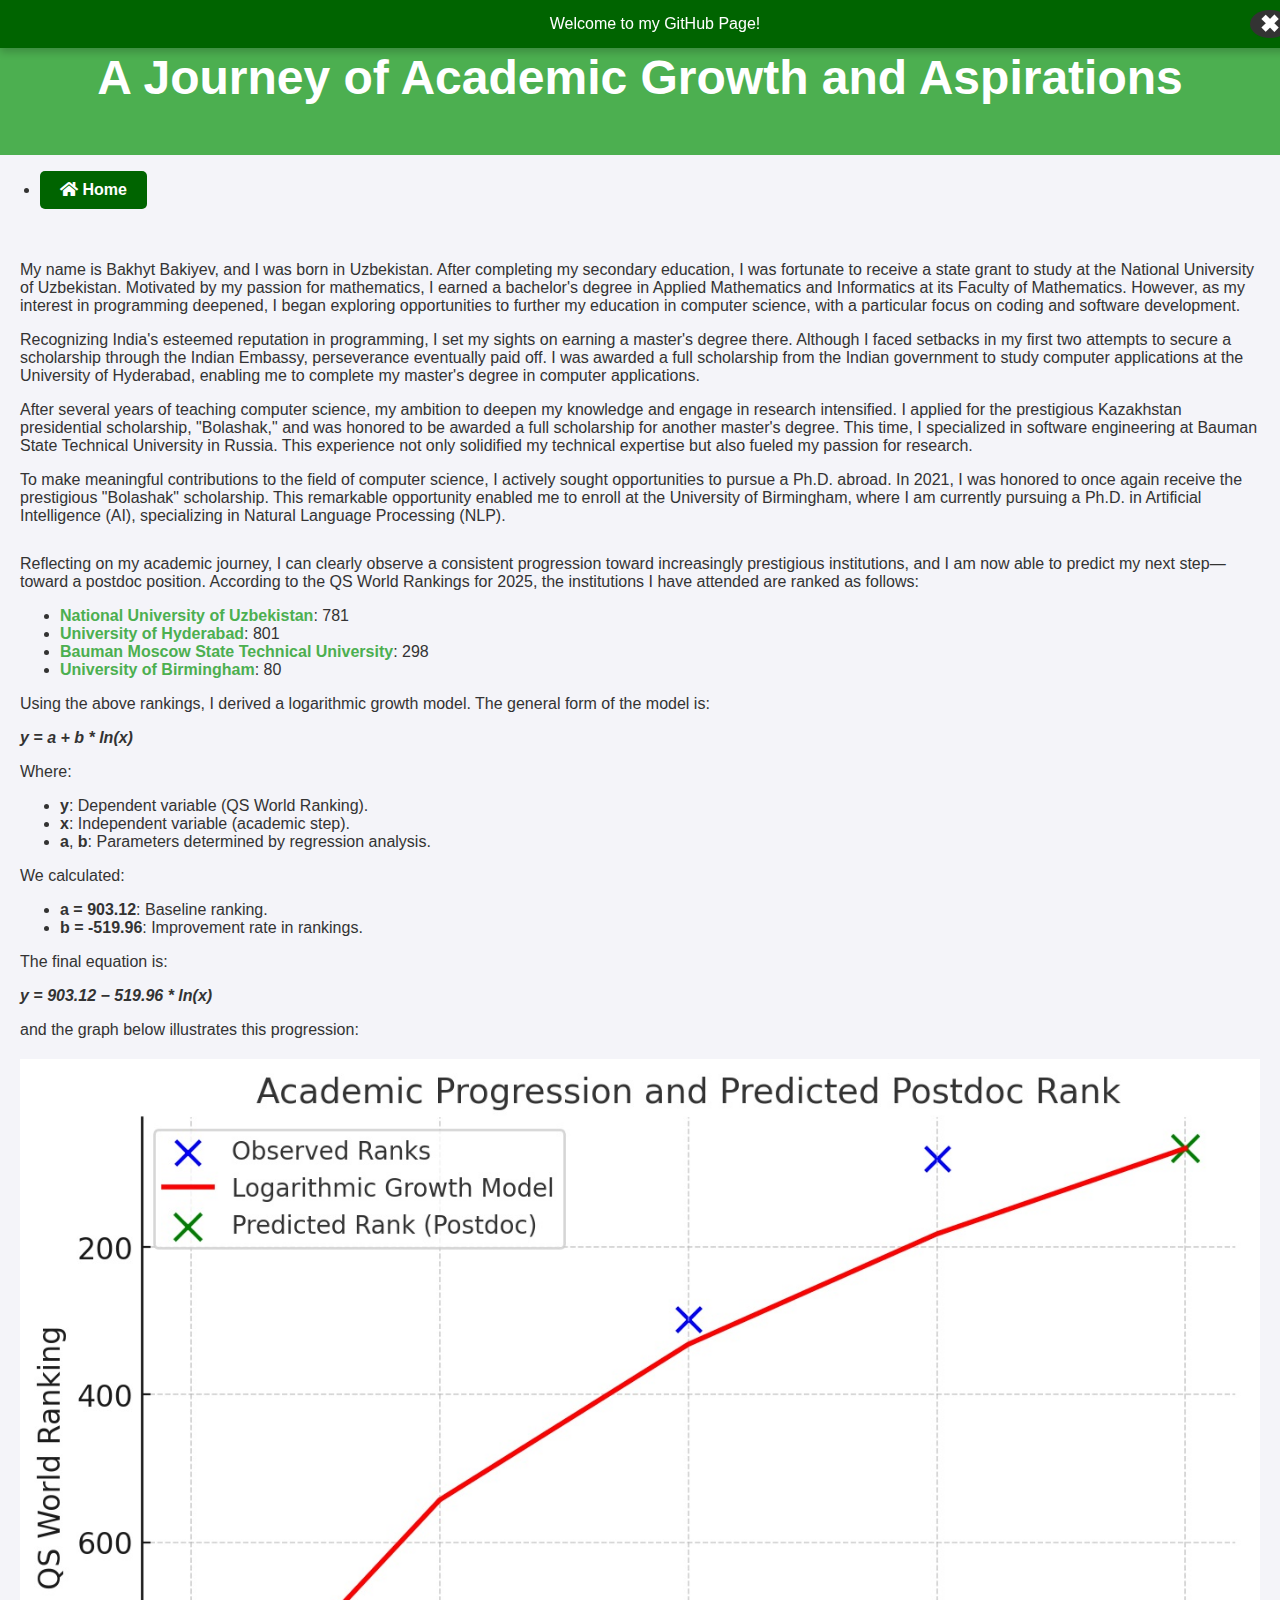
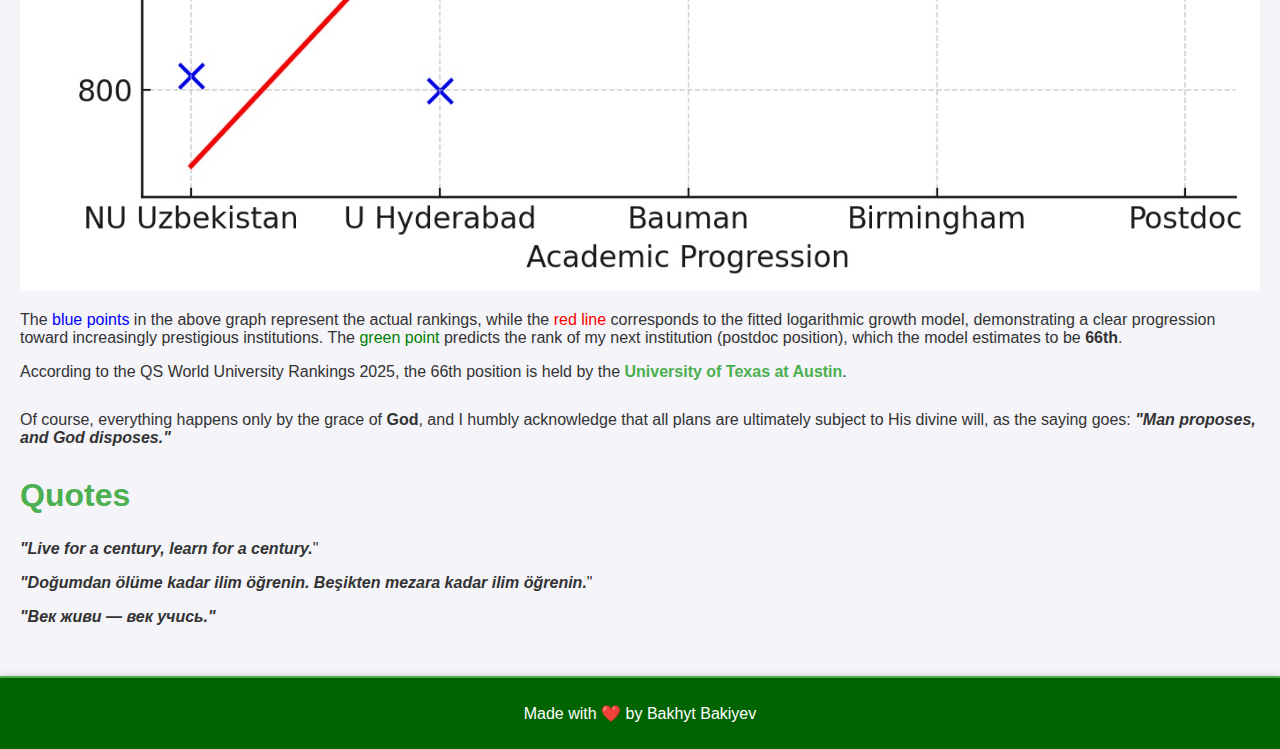
==== journey.html @ e6e51b98 "Update journey.html" ====
<!DOCTYPE html>
<html lang="en">
<head>
    <meta charset="UTF-8">
    <meta name="viewport" content="width=device-width, initial-scale=1.0">
    <title>Academic Journey</title>
    <link rel="stylesheet" href="style.css">
    <!-- Add Font Awesome CDN for icons -->
    <link rel="stylesheet" href="https://cdnjs.cloudflare.com/ajax/libs/font-awesome/5.15.4/css/all.min.css">
</head>
<body>
    <header>
        <h1>A Journey of Academic Growth and Aspirations</h1>
    </header>

    <nav class="spaced-nav">
        <ul>
            <li><a href="index.html" class="active"><i class="fas fa-home"></i> Home</a></li>
        </ul>
    </nav>
  
    <main>
        <section id="journey" class="journey">
            <p>My name is Bakhyt Bakiyev, and I was born in Uzbekistan. After completing my secondary education, I was fortunate to receive a state grant to study at the National University of Uzbekistan. Motivated by my passion for mathematics, I earned a bachelor's degree in Applied Mathematics and Informatics at its Faculty of Mathematics. However, as my interest in programming deepened, I began exploring opportunities to further my education in computer science, with a particular focus on coding and software development.</p>
            <p>Recognizing India's esteemed reputation in programming, I set my sights on earning a master's degree there. Although I faced setbacks in my first two attempts to secure a scholarship through the Indian Embassy, perseverance eventually paid off. I was awarded a full scholarship from the Indian government to study computer applications at the University of Hyderabad, enabling me to complete my master's degree in computer applications.</p>
            <p>After several years of teaching computer science, my ambition to deepen my knowledge and engage in research intensified. I applied for the prestigious Kazakhstan presidential scholarship, "Bolashak," and was honored to be awarded a full scholarship for another master's degree. This time, I specialized in software engineering at Bauman State Technical University in Russia. This experience not only solidified my technical expertise but also fueled my passion for research.</p>
            <p>To make meaningful contributions to the field of computer science, I actively sought opportunities to pursue a Ph.D. abroad. In 2021, I was honored to once again receive the prestigious "Bolashak" scholarship. This remarkable opportunity enabled me to enroll at the University of Birmingham, where I am currently pursuing a Ph.D. in Artificial Intelligence (AI), specializing in Natural Language Processing (NLP).</p>
        </section>

        <section id="progression" class="progression">
            <p>Reflecting on my academic journey, I can clearly observe a consistent progression toward increasingly prestigious institutions, and I am now able to predict my next step—toward a postdoc position. According to the QS World Rankings for 2025, the institutions I have attended are ranked as follows:</p>
            <ul>
                <li><b><a href="https://www.topuniversities.com/universities/national-university-uzbekistan-named-after-mirzo-ulugbek">National University of Uzbekistan</a></b>: 781</li>
                <li><b><a href="https://www.topuniversities.com/universities/university-hyderabad">University of Hyderabad</a></b>: 801</li>
                <li><b><a href="https://www.topuniversities.com/universities/bauman-moscow-state-technical-university">Bauman Moscow State Technical University</a></b>: 298</li>
                <li><b><a href="https://www.topuniversities.com/universities/university-birmingham">University of Birmingham</a></b>: 80</li>
            </ul>
            <p>Using the above rankings, I derived a logarithmic growth model. The general form of the model is:</p>
            <p><b><i>y = a + b * ln(x)</i></b></p>
            <p>Where:</p>
            <ul>
                <li><b>y</b>: Dependent variable (QS World Ranking).</li>
                <li><b>x</b>: Independent variable (academic step).</li>
                <li><b>a</b>, <b>b</b>: Parameters determined by regression analysis.</li>
            </ul>
            <p>We calculated:</p>
            <ul>
                <li><b>a = 903.12</b>: Baseline ranking.</li>
                <li><b>b = -519.96</b>: Improvement rate in rankings.</li>
            </ul>
            <p>The final equation is:</p>
            <p><b><i>y = 903.12 − 519.96 * ln(x)</i></b></p>
            <p>and the graph below illustrates this progression:</p>
            <img src="academic-journey-graph.jpg" alt="Graph showing academic progression with rankings.">
            <p>The <span style="color: blue;">blue points</span> in the above graph represent the actual rankings, while the <span style="color: red;">red line</span> corresponds to the fitted logarithmic growth model, demonstrating a clear progression toward increasingly prestigious institutions. The <span style="color: green;">green point</span> predicts the rank of my next institution (postdoc position), which the model estimates to be <b>66th</b>.</p>
            <p>According to the QS World University Rankings 2025, the 66th position is held by the <b><a href="https://www.topuniversities.com/universities/university-texas-austin">University of Texas at Austin</a></b>.</p>
        </section>

        <section class="conclusion">
            <p>Of course, everything happens only by the grace of <b>God</b>, and I humbly acknowledge that all plans are ultimately subject to His divine will, as the saying goes: <b><i>"Man proposes, and God disposes."</i></b></p>
        </section>

        <section class="quotes">
            <h2>Quotes</h2>
            <p><b><i>"Live for a century, learn for a century.</i></b>"</p>
            <p><b><i>"Doğumdan ölüme kadar ilim öğrenin. Beşikten mezara kadar ilim öğrenin.</i></b>"</p>
            <p><b><i>"Век живи — век учись."</i></b></p>
        </section>
    </main>

    <footer>
        <p>Made with ❤️ by Bakhyt Bakiyev</p>
    </footer>

    <script src="script.js"></script>
</body>
</html>
---- style.css ----
/* General Body Styling */
body {
    font-family: Arial, sans-serif;
    margin: 0;
    padding: 0;
    background-color: #f4f4f9;
    color: #333;
}

/* Header Styling */
header {
    position: relative;
    display: flex;
    flex-direction: column;
    align-items: center;
    justify-content: center;
    background-color: #4CAF50;
    color: white;
    text-align: center;
    padding: 50px 20px;
}

/* Header Photo Styling */
header .header-photo {
    width: 200px;
    height: auto;
    border-radius: 50%;
    object-fit: cover;
    margin: 0 auto 15px;
    max-width: 100%;  /* Make the image responsive */
}

/* Media Query for Mobile */
@media (max-width: 600px) {
    header {
        padding: 20px;
    }

    header .header-photo {
        width: 80px;
        height: 80px;
        max-width: 80px; /* Ensure max-width on small screens */
    }

    h1 {
        font-size: 2em;
    }

    h2 {
        font-size: 1.5em;
    }

    p {
        margin: 5px 0;
    }

    nav ul {
        padding: 0;
        text-align: center;
    }

    nav ul li {
        display: block;
        margin-bottom: 10px;
    }
}

@media (min-width: 1200px) {
    header h1 {
        font-size: 4em;
    }

    header p {
        font-size: 1.5em;
    }
}

header h1 {
    font-size: 3em;
    margin: 0;
}

header p {
    font-size: 1.2em;
}

.nav-container {
    text-align: center;
    margin: 20px 0;
}

/* Navigation links background color */
nav.spaced-nav ul li a {
    display: inline-block;
    padding: 10px 20px;
    background-color: #006400;  /* Dark green background color */
    color: white;  /* White text */
    border: none;
    border-radius: 5px;
    font-size: 1em;
    text-align: center;
    text-decoration: none;
    cursor: pointer;
    transition: background-color 0.3s ease, box-shadow 0.3s ease;
}

/* Ensure the active link background color is applied */
nav.spaced-nav ul li a.active {
    background-color: #006400;  /* Dark green for active link */
    color: white;  /* White text */
    font-weight: bold;  /* Bold text for active link */
}

/* Hover effect */
nav.spaced-nav ul li a:hover {
    background-color: #004d00;  /* Darker green for hover */
    text-decoration: underline;
    box-shadow: 0px 4px 8px rgba(0, 0, 0, 0.2);
}

/* Focused state */
nav.spaced-nav ul li a:focus {
    outline: 2px solid #ffcc00;  /* Outline when focused */
}

/* Main content padding */
main {
    padding: 20px;
}

/* Section margin styling */
section {
    margin-bottom: 30px;
}

section h2 {
    font-size: 2em;
    color: #4CAF50;
}

/* Footer Styling */
footer {
    text-align: center;
    padding: 10px;
    background-color: #006400;  /* Dark green for footer */
    color: white;
    border-top: 2px solid #4CAF50;
    box-shadow: 0px -2px 5px rgba(0, 0, 0, 0.1);
}

footer a {
    color: #4CAF50;
    text-decoration: none;
}

footer a:hover {
    color: #fff;
    text-decoration: underline;
}

/* Links styling */
a {
    color: #4CAF50;
    text-decoration: none;
}

a:hover {
    text-decoration: underline;
    color: #333;
    transition: all 0.3s ease-in-out;
}

/* Image Styling */
img {
    display: block;
    margin: 20px auto;
    max-width: 100%;
    height: auto;
}
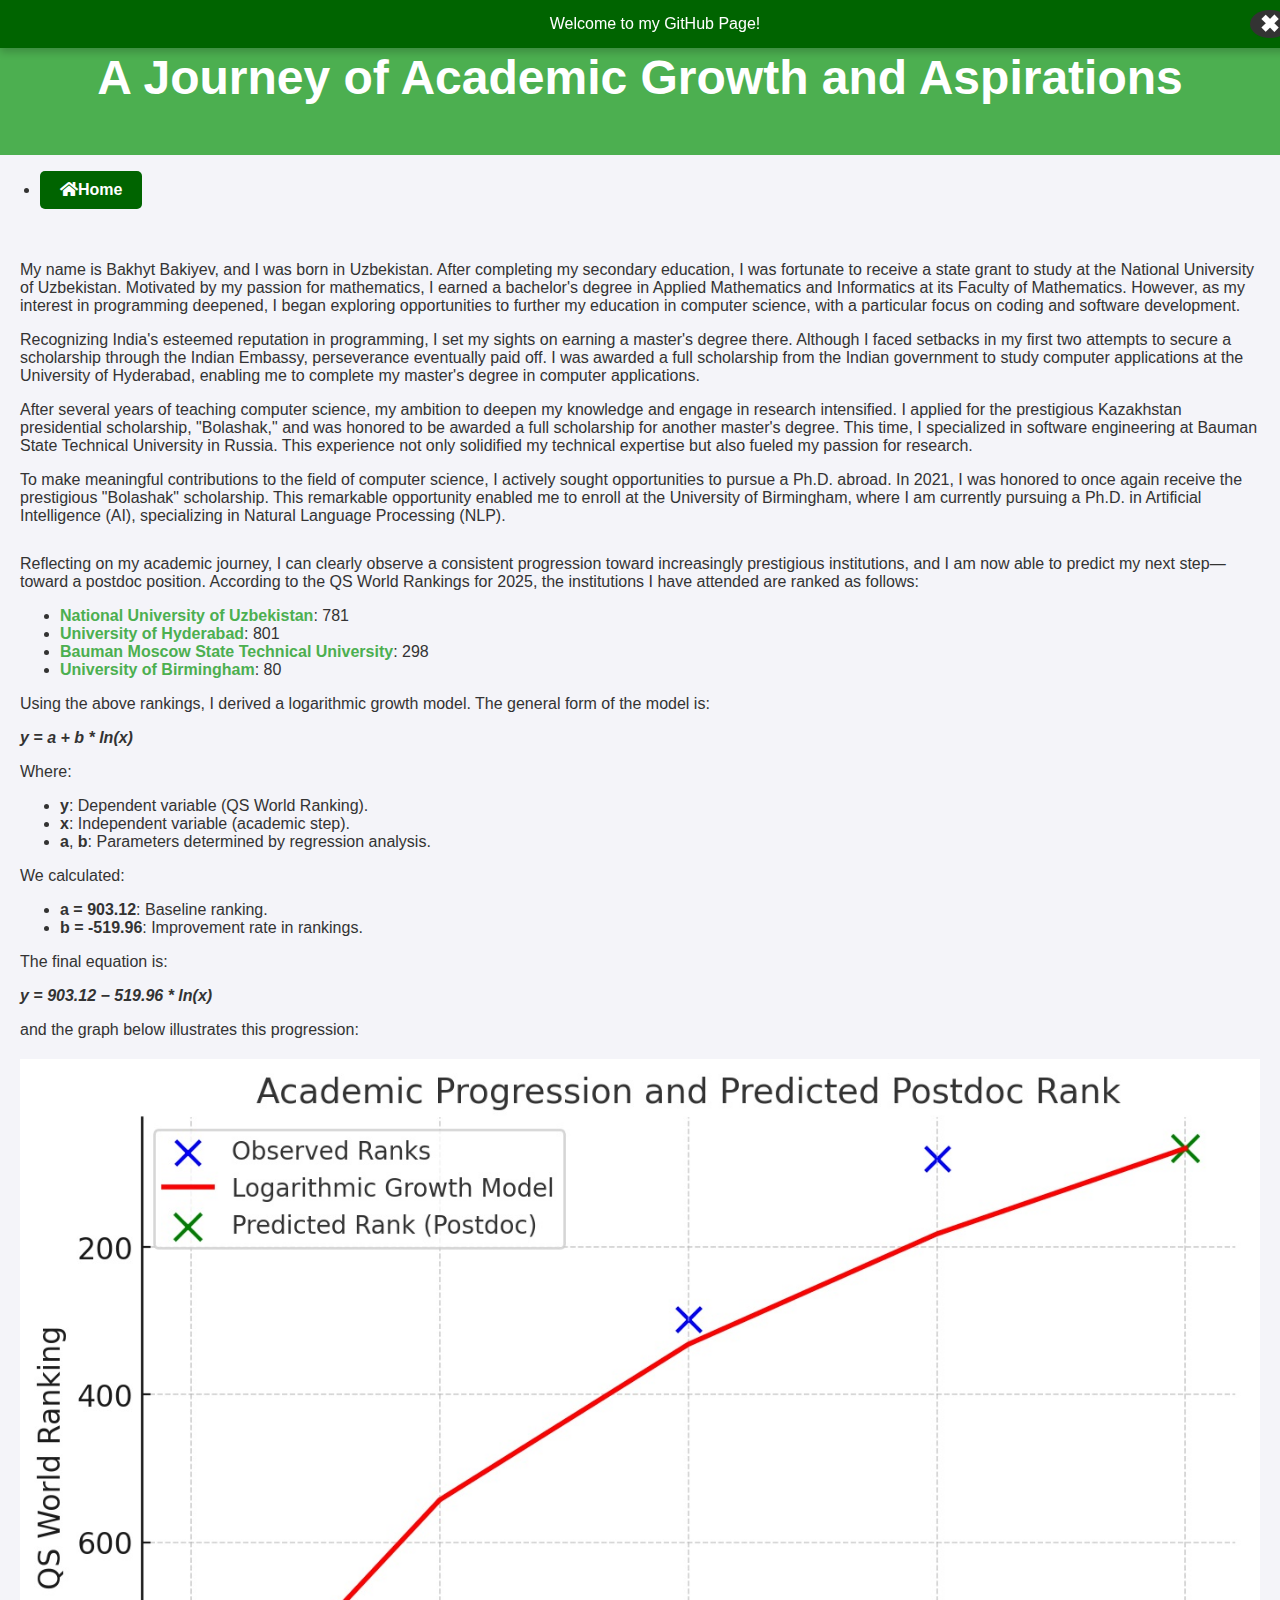
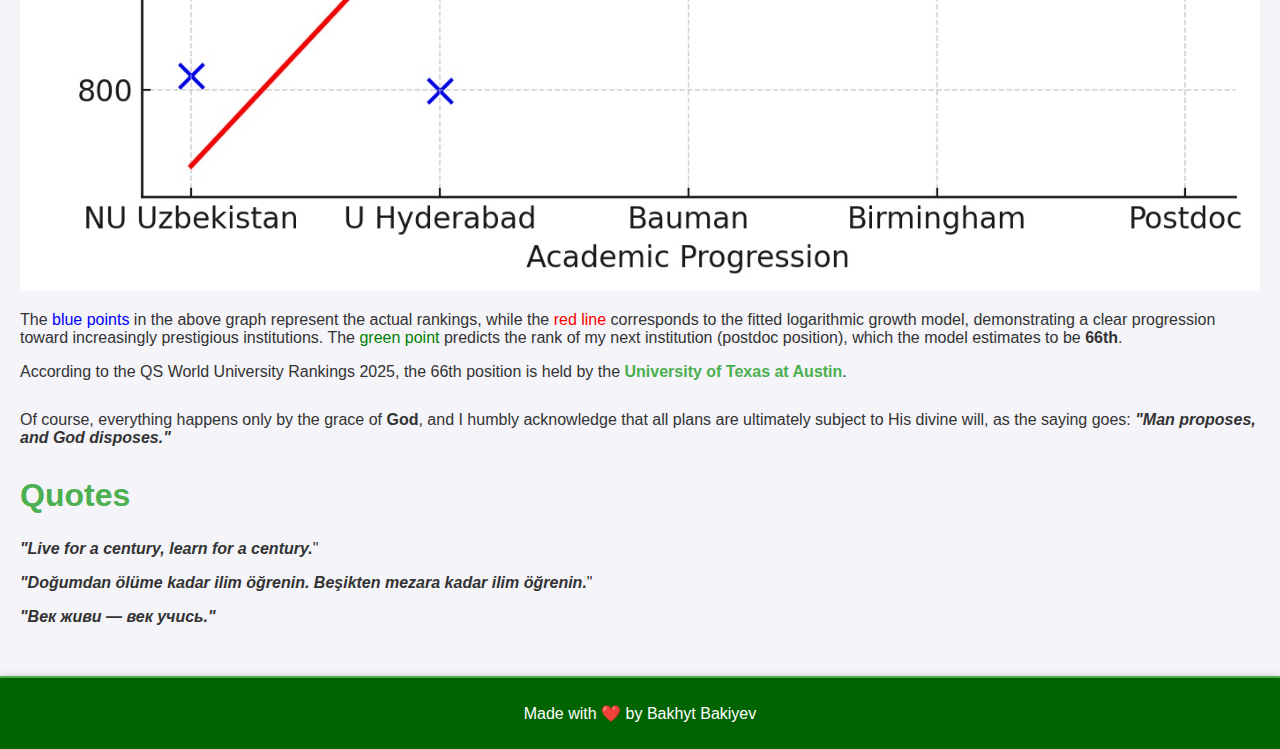
==== commit 028fe2b5: "Update journey.html" ====
--- a/journey.html
+++ b/journey.html
@@ -15,7 +15,7 @@
 
     <nav class="spaced-nav">
         <ul>
-            <li><a href="index.html" class="active"><i class="fas fa-home"></i> Home</a></li>
+            <li><a href="index.html" class="active"><i class="fas fa-home"></i>Home</a></li>
         </ul>
     </nav>
   
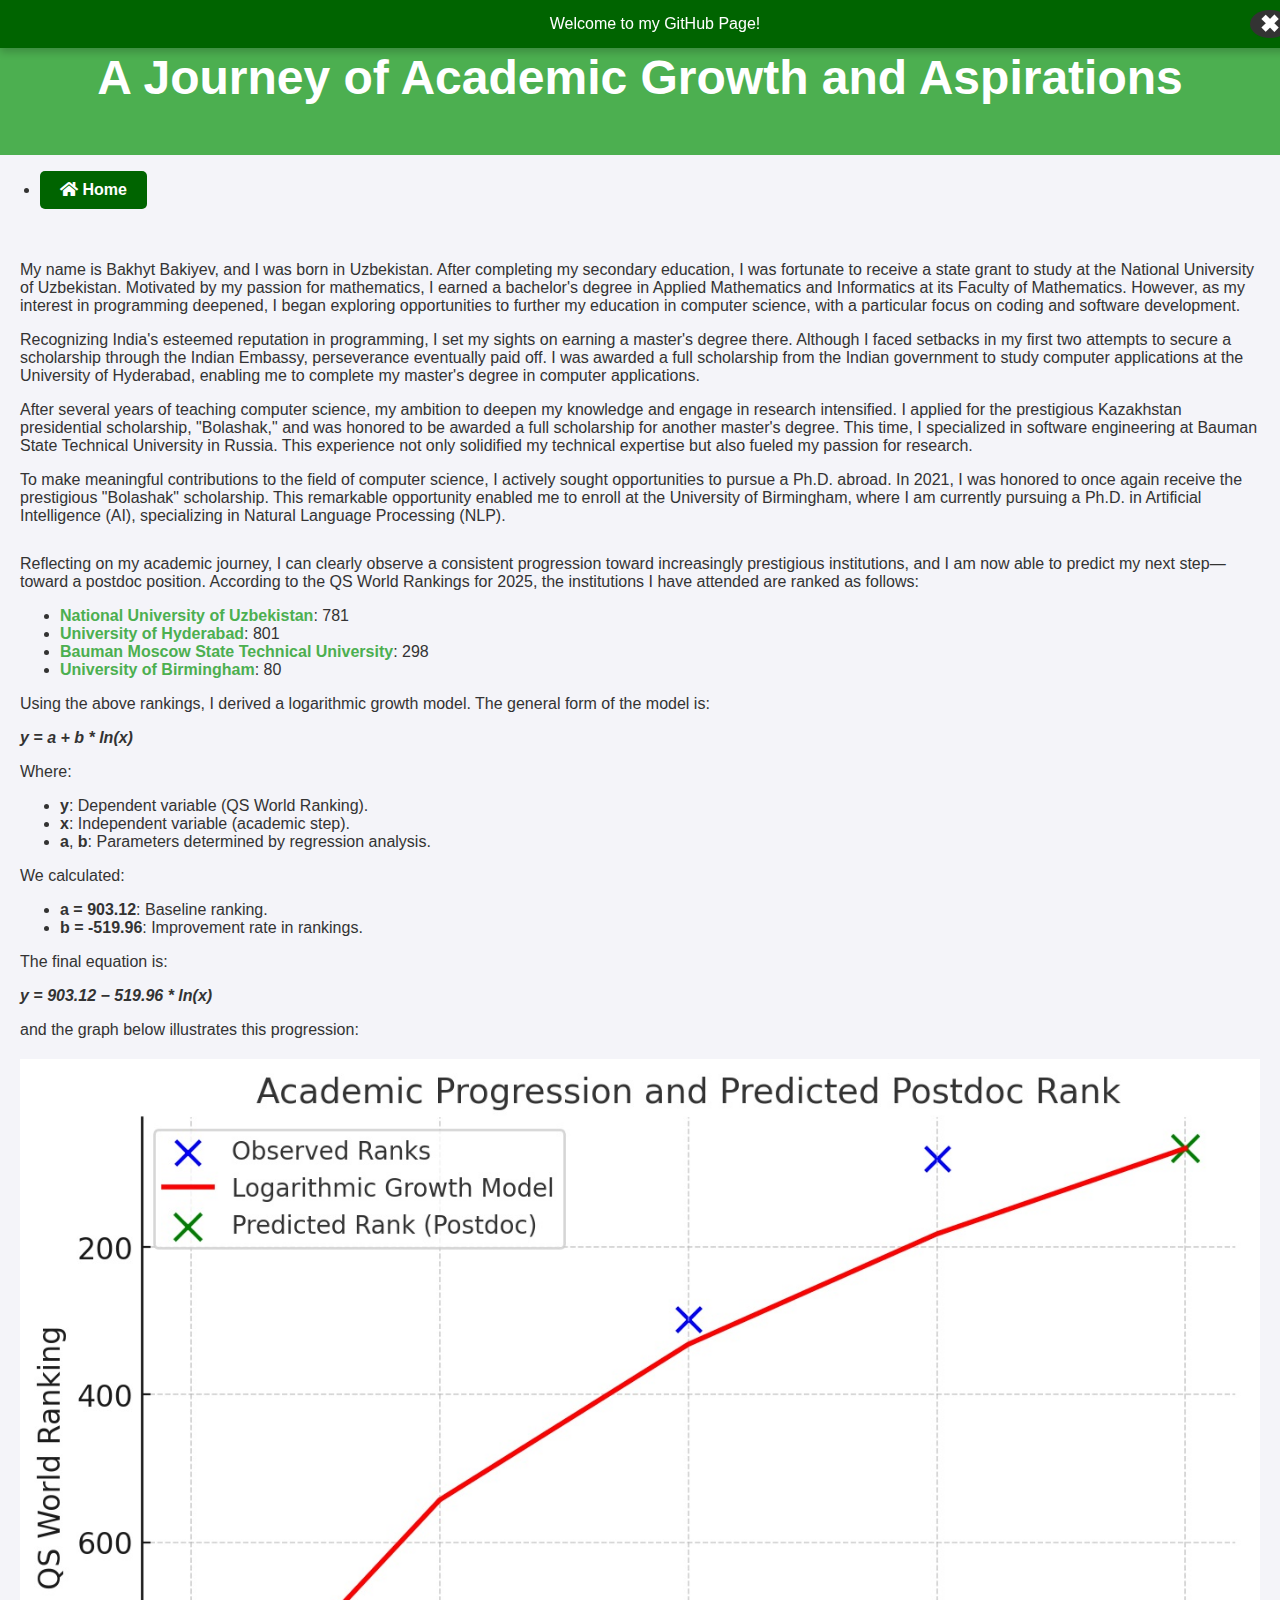
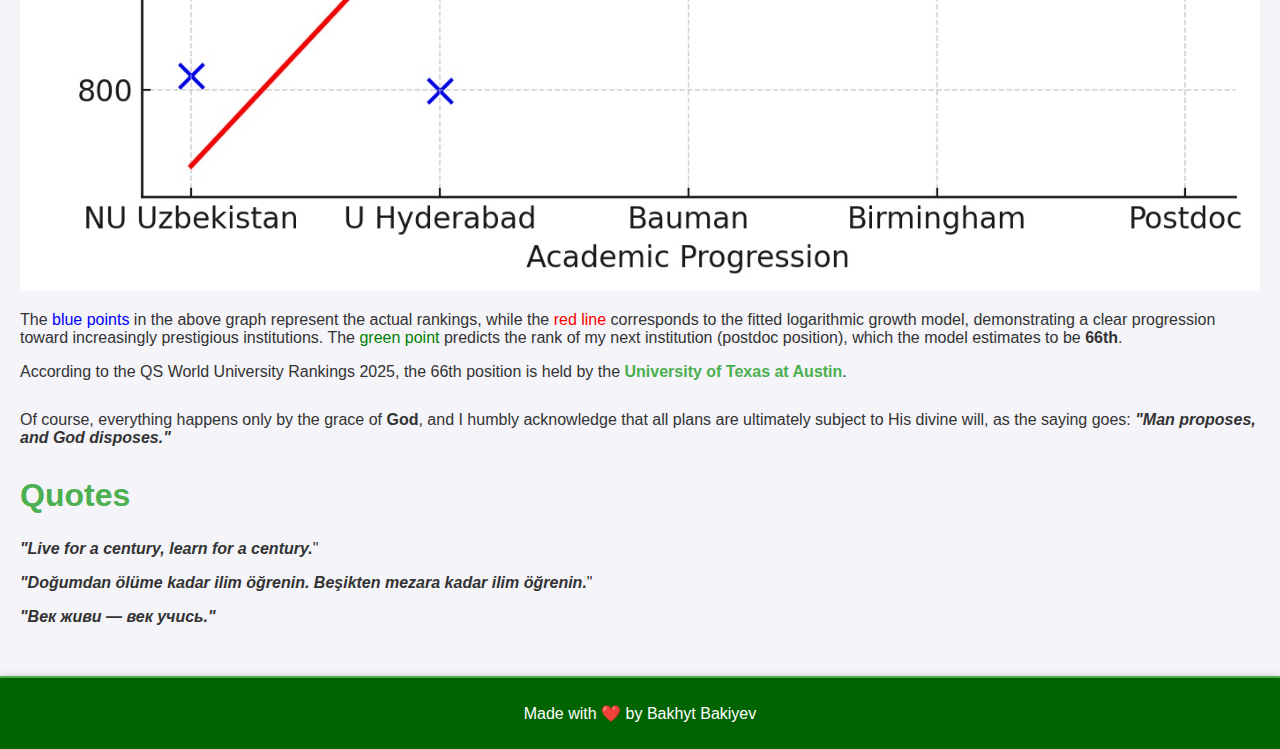
==== commit 20820e34: "Update journey.html" ====
--- a/journey.html
+++ b/journey.html
@@ -15,7 +15,7 @@
 
     <nav class="spaced-nav">
         <ul>
-            <li><a href="index.html" class="active"><i class="fas fa-home"></i>Home</a></li>
+            <li><a href="index.html" class="active"><i class="fas fa-home"></i> Home</a></li>
         </ul>
     </nav>
   
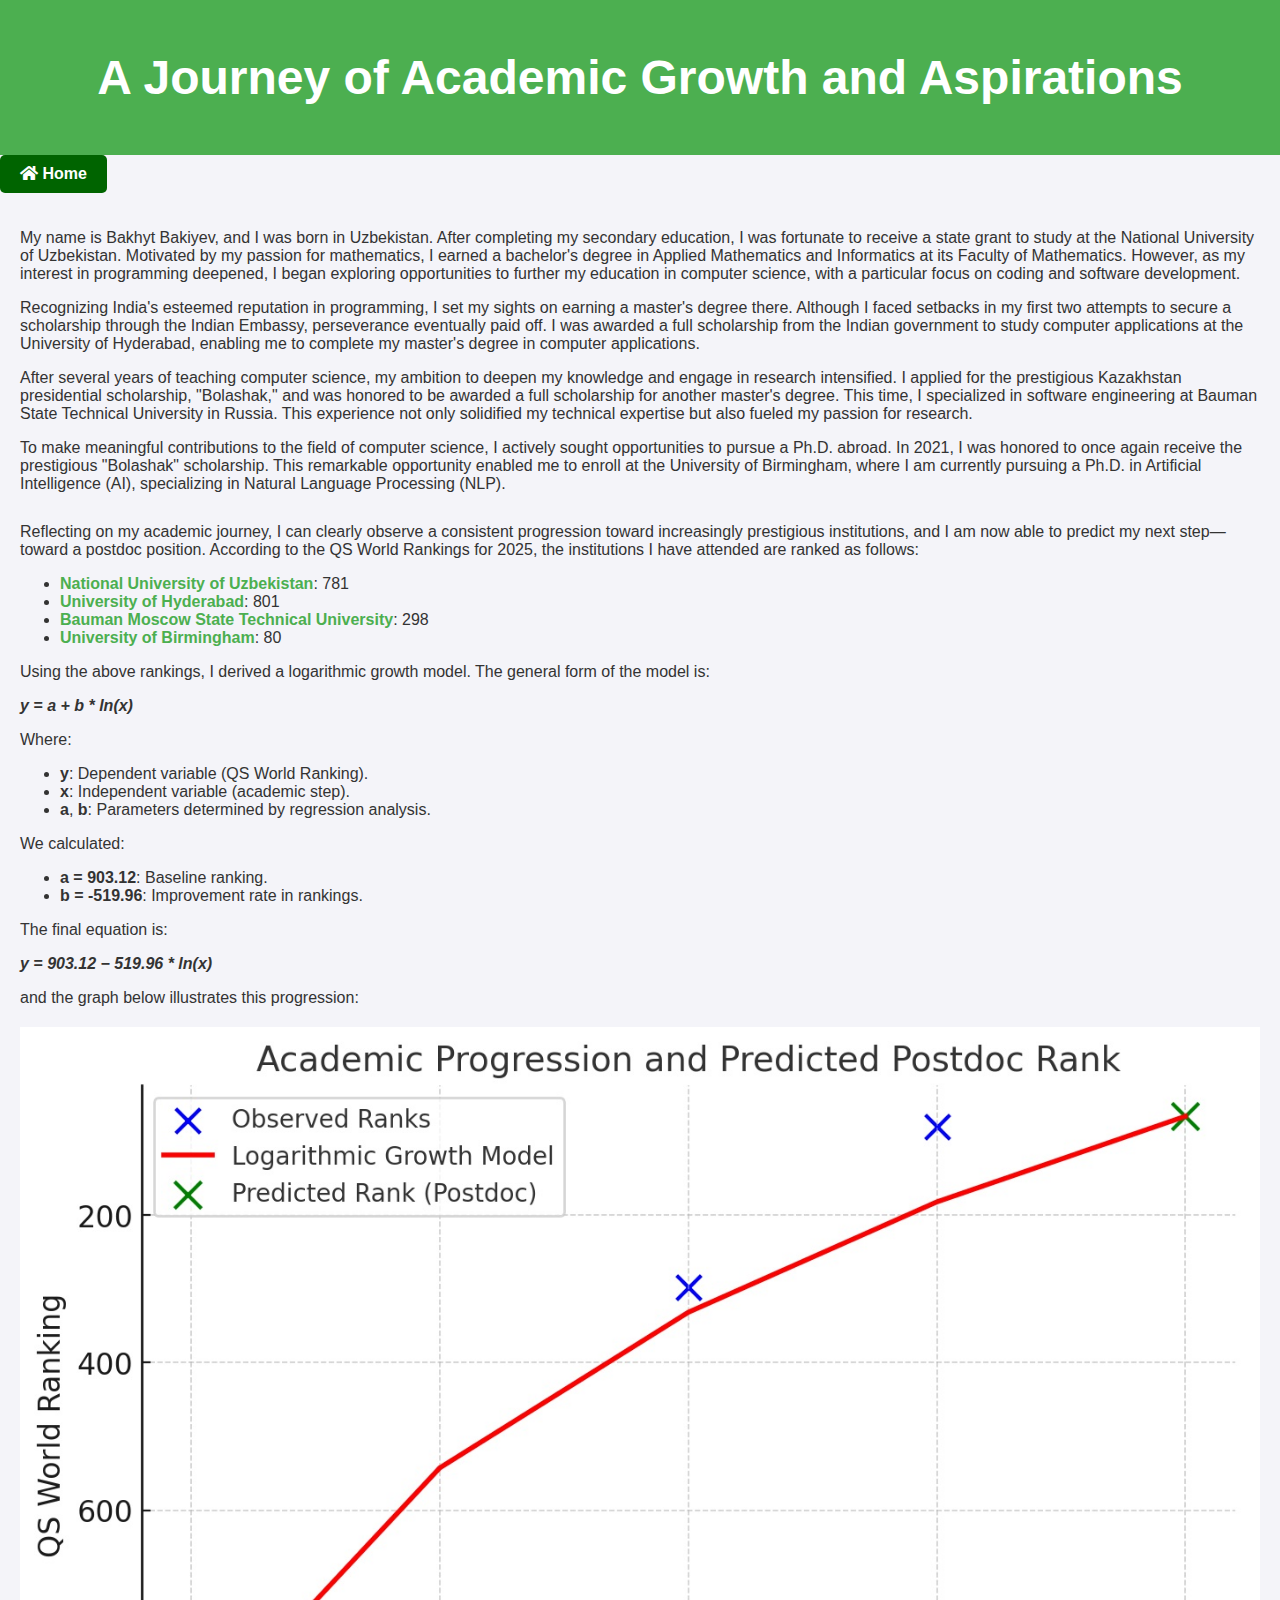
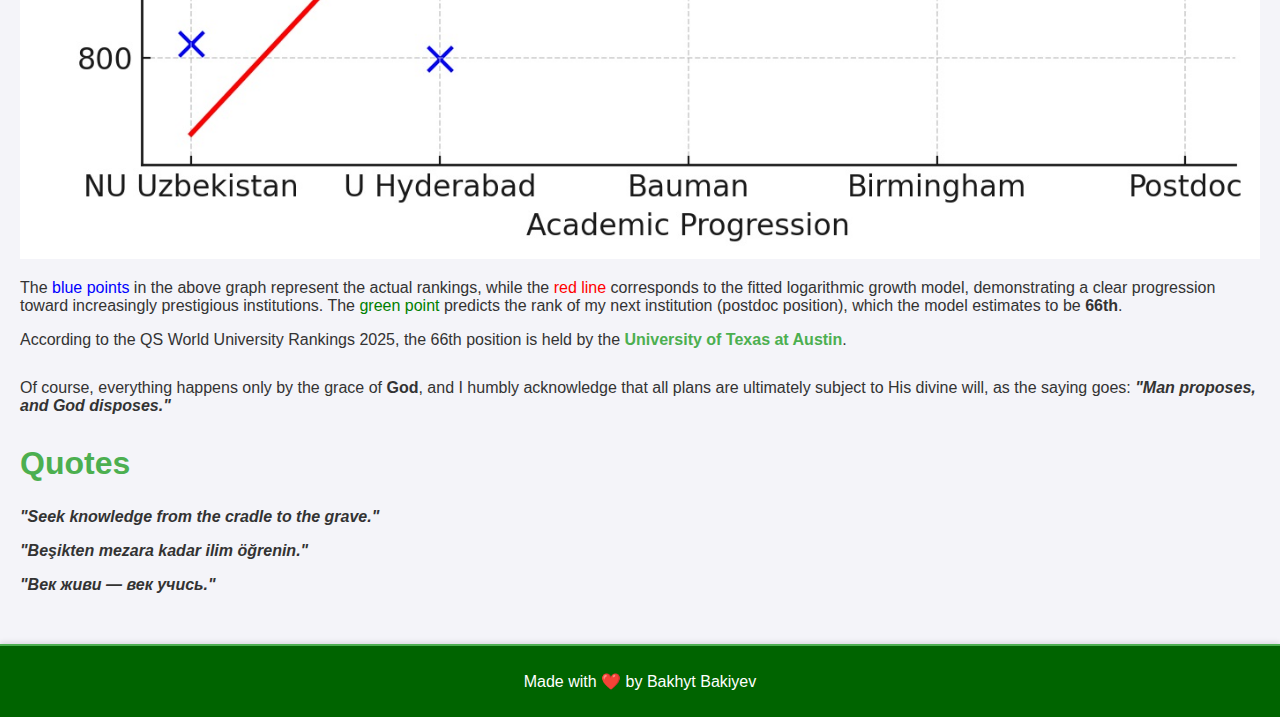
==== commit 561ec86b: "Update journey.html" ====
--- a/journey.html
+++ b/journey.html
@@ -62,8 +62,8 @@
 
         <section class="quotes">
             <h2>Quotes</h2>
-            <p><b><i>"Live for a century, learn for a century.</i></b>"</p>
-            <p><b><i>"Doğumdan ölüme kadar ilim öğrenin. Beşikten mezara kadar ilim öğrenin.</i></b>"</p>
+            <p><b><i>"Seek knowledge from the cradle to the grave."</i></b></p>
+            <p><b><i>"Beşikten mezara kadar ilim öğrenin."</i></b></p>
             <p><b><i>"Век живи — век учись."</i></b></p>
         </section>
     </main>
--- a/style.css
+++ b/style.css
@@ -63,6 +63,12 @@
         display: block;
         margin-bottom: 10px;
     }
+
+    .close-button {
+        font-size: 2em;  /* Larger font size */
+        right: 10px;     /* Adjust position */
+        padding: 5px 10px;  /* Increase padding */
+    }
 }
 
 @media (min-width: 1200px) {
@@ -90,6 +96,18 @@
 }
 
 /* Navigation links background color */
+nav.spaced-nav ul {
+    list-style-type: none;  /* Remove bullets */
+    padding: 0;
+    margin: 0;
+}
+
+/* Navigation links styling */
+nav.spaced-nav ul li {
+    display: inline;  /* Make the list items display inline (horizontally) */
+    margin-right: 20px;  /* Adds space between navigation items */
+}
+
 nav.spaced-nav ul li a {
     display: inline-block;
     padding: 10px 20px;
@@ -177,3 +195,27 @@
     max-width: 100%;
     height: auto;
 }
+
+/* Close button styling */
+.close-button {
+    cursor: pointer;
+    position: absolute;
+    top: 50%;
+    right: 20px;
+    transform: translateY(-50%);
+    font-weight: bold;
+    font-size: 1.5em;
+    color: white;
+    padding: 0 10px;
+    border-radius: 50%;
+    background-color: #333;
+    transition: background-color 0.3s ease;
+}
+
+.close-button:hover {
+    background-color: #ff4d4d;  /* Change color on hover */
+}
+
+.close-button:focus {
+    outline: 2px solid #ffcc00;  /* Adds focus outline for accessibility */
+}
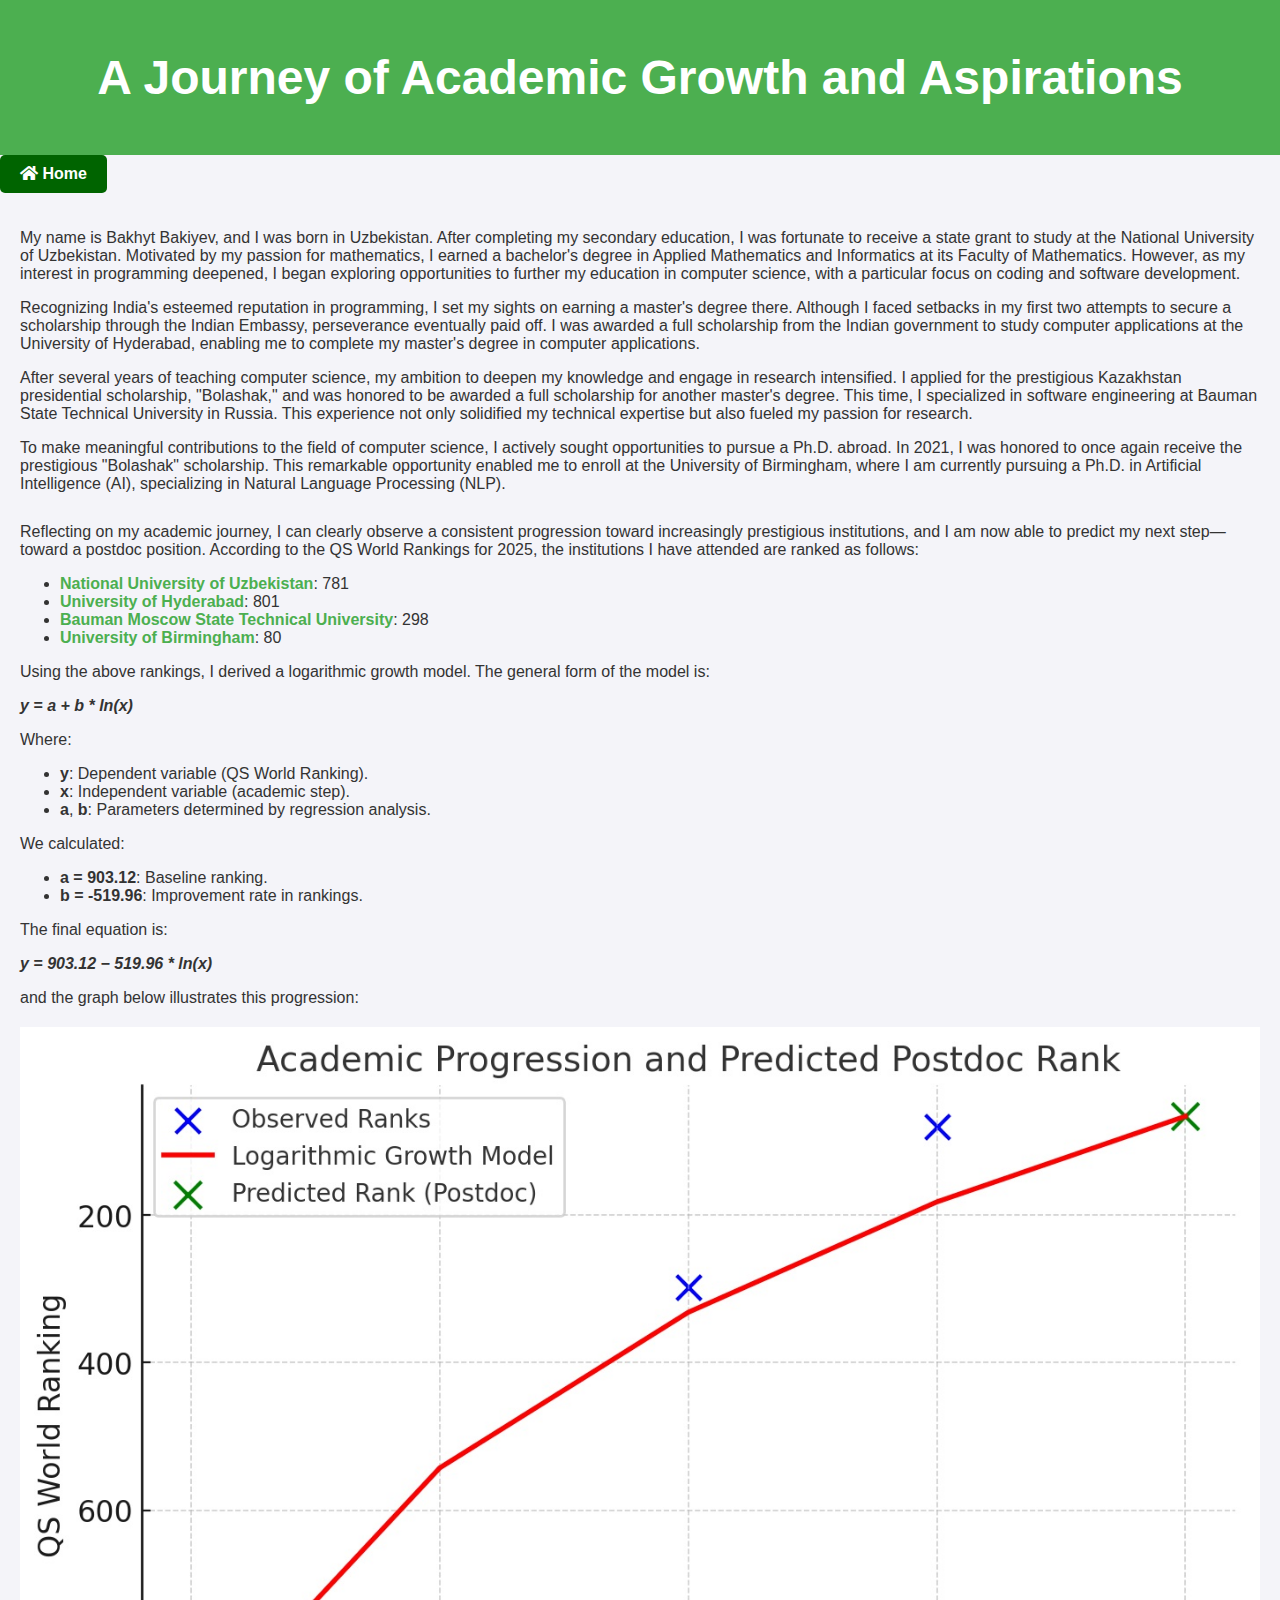
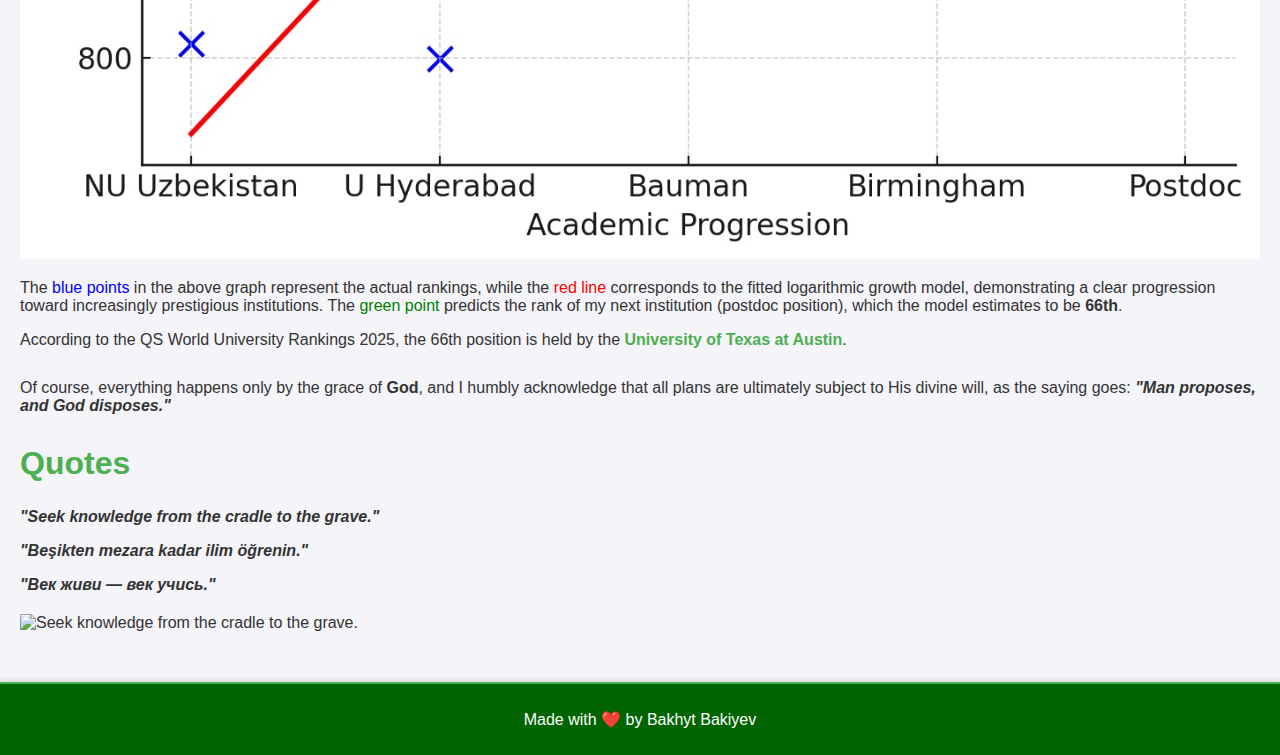
==== commit 5b0036ee: "Update journey.html" ====
--- a/journey.html
+++ b/journey.html
@@ -65,6 +65,7 @@
             <p><b><i>"Seek knowledge from the cradle to the grave."</i></b></p>
             <p><b><i>"Beşikten mezara kadar ilim öğrenin."</i></b></p>
             <p><b><i>"Век живи — век учись."</i></b></p>
+            <img src="seek-knowledge-from-the-cradle-to-the-grave.jpg" alt="Seek knowledge from the cradle to the grave.">
         </section>
     </main>
 
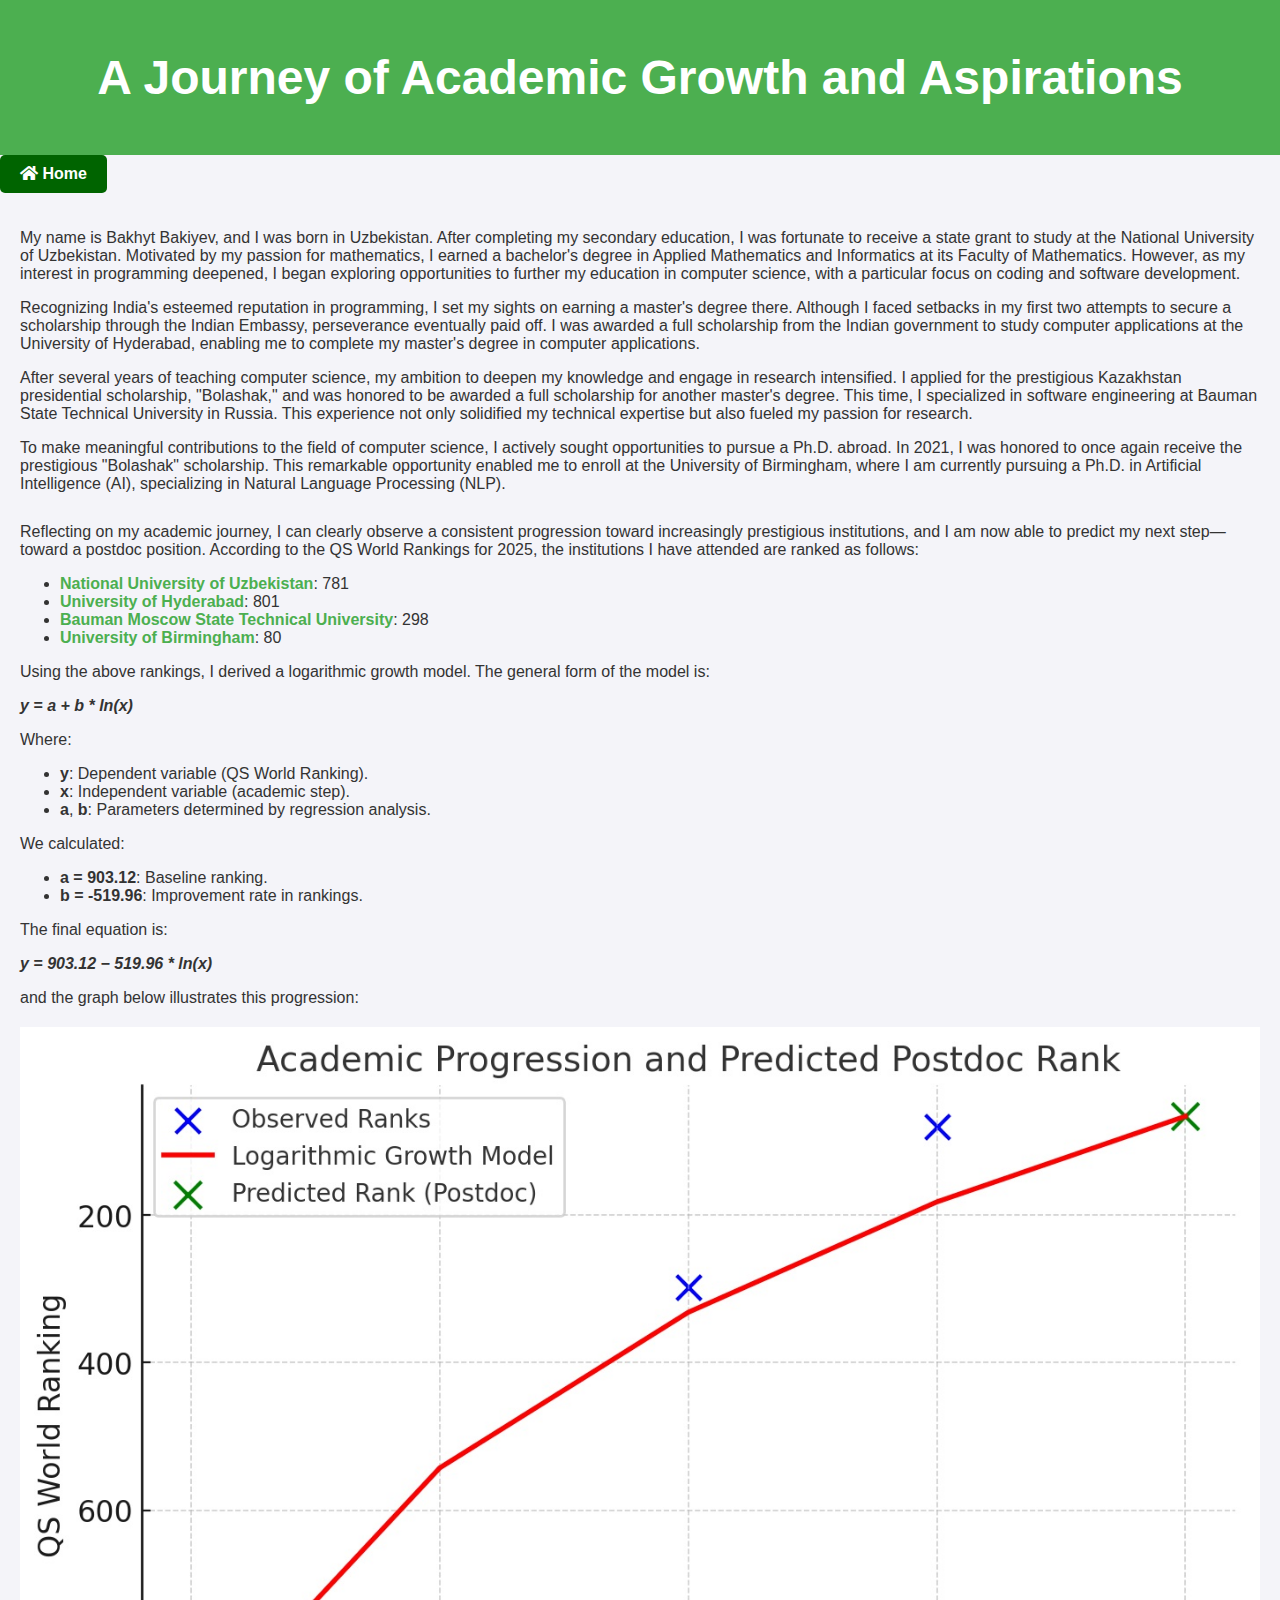
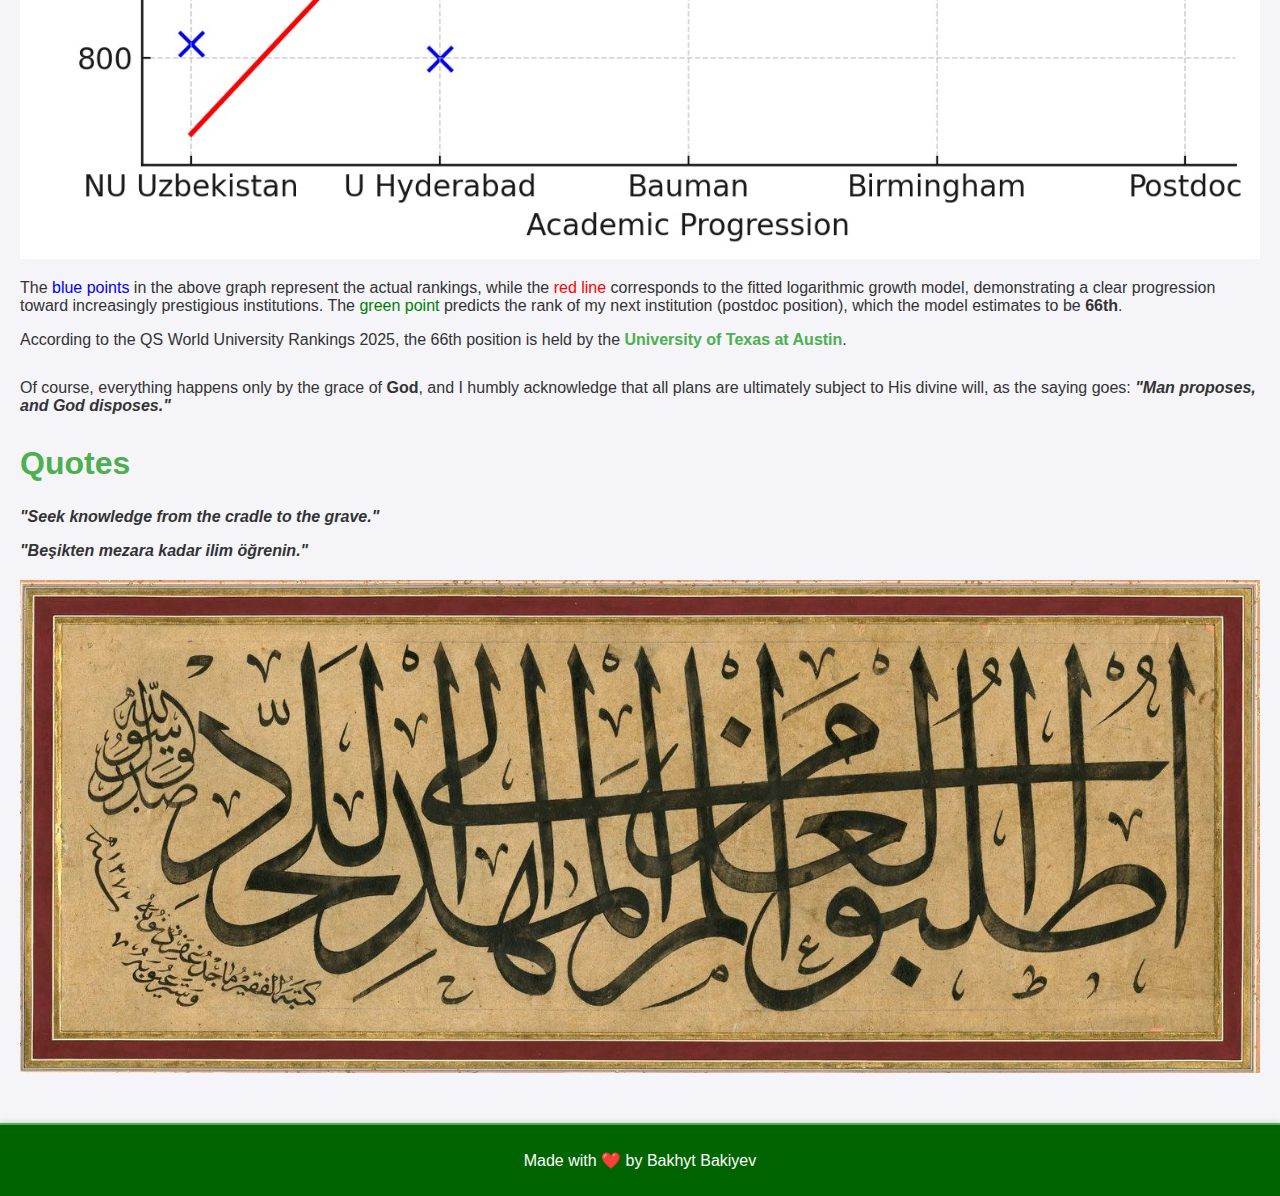
==== commit 9979c5c9: "Update journey.html" ====
--- a/journey.html
+++ b/journey.html
@@ -64,7 +64,6 @@
             <h2>Quotes</h2>
             <p><b><i>"Seek knowledge from the cradle to the grave."</i></b></p>
             <p><b><i>"Beşikten mezara kadar ilim öğrenin."</i></b></p>
-            <p><b><i>"Век живи — век учись."</i></b></p>
             <img src="seek-knowledge-from-the-cradle-to-the-grave.jpg" alt="Seek knowledge from the cradle to the grave.">
         </section>
     </main>
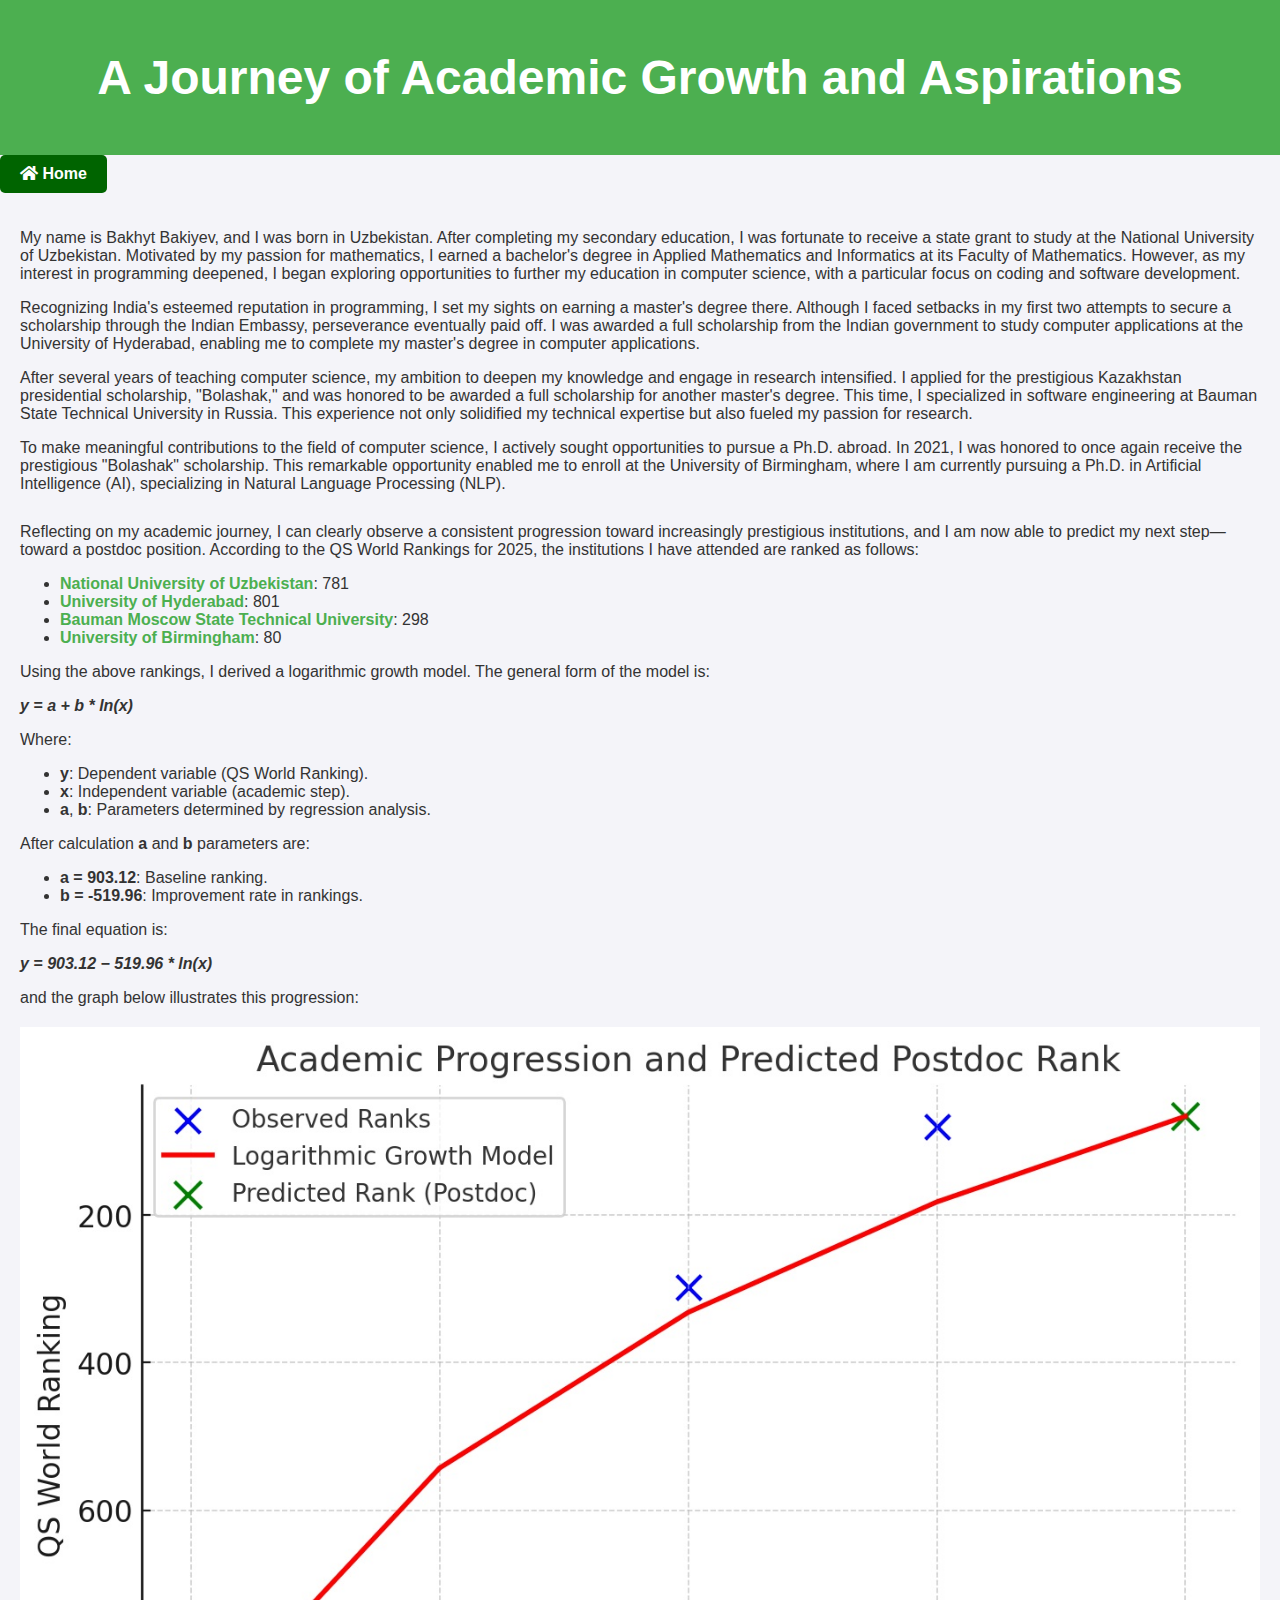
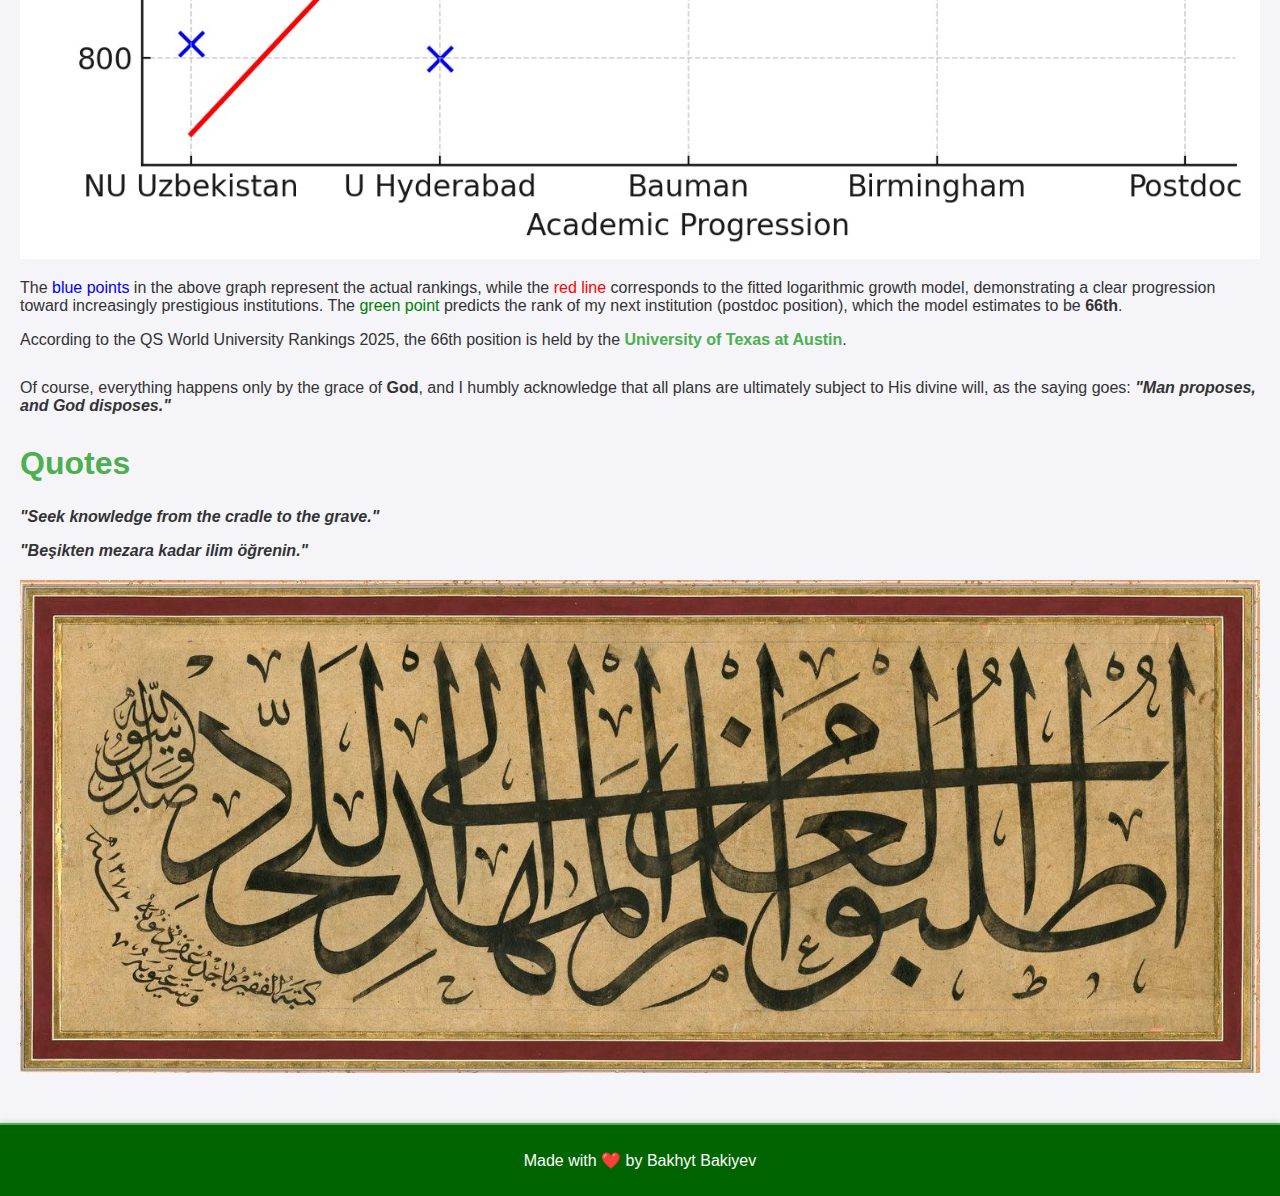
==== commit 606bf03d: "Update journey.html" ====
--- a/journey.html
+++ b/journey.html
@@ -12,13 +12,11 @@
     <header>
         <h1>A Journey of Academic Growth and Aspirations</h1>
     </header>
-
     <nav class="spaced-nav">
         <ul>
             <li><a href="index.html" class="active"><i class="fas fa-home"></i> Home</a></li>
         </ul>
-    </nav>
-  
+    </nav>  
     <main>
         <section id="journey" class="journey">
             <p>My name is Bakhyt Bakiyev, and I was born in Uzbekistan. After completing my secondary education, I was fortunate to receive a state grant to study at the National University of Uzbekistan. Motivated by my passion for mathematics, I earned a bachelor's degree in Applied Mathematics and Informatics at its Faculty of Mathematics. However, as my interest in programming deepened, I began exploring opportunities to further my education in computer science, with a particular focus on coding and software development.</p>
@@ -26,7 +24,6 @@
             <p>After several years of teaching computer science, my ambition to deepen my knowledge and engage in research intensified. I applied for the prestigious Kazakhstan presidential scholarship, "Bolashak," and was honored to be awarded a full scholarship for another master's degree. This time, I specialized in software engineering at Bauman State Technical University in Russia. This experience not only solidified my technical expertise but also fueled my passion for research.</p>
             <p>To make meaningful contributions to the field of computer science, I actively sought opportunities to pursue a Ph.D. abroad. In 2021, I was honored to once again receive the prestigious "Bolashak" scholarship. This remarkable opportunity enabled me to enroll at the University of Birmingham, where I am currently pursuing a Ph.D. in Artificial Intelligence (AI), specializing in Natural Language Processing (NLP).</p>
         </section>
-
         <section id="progression" class="progression">
             <p>Reflecting on my academic journey, I can clearly observe a consistent progression toward increasingly prestigious institutions, and I am now able to predict my next step—toward a postdoc position. According to the QS World Rankings for 2025, the institutions I have attended are ranked as follows:</p>
             <ul>
@@ -43,7 +40,7 @@
                 <li><b>x</b>: Independent variable (academic step).</li>
                 <li><b>a</b>, <b>b</b>: Parameters determined by regression analysis.</li>
             </ul>
-            <p>We calculated:</p>
+            <p>After calculation <b>a</b> and <b>b</b> parameters are:</p>
             <ul>
                 <li><b>a = 903.12</b>: Baseline ranking.</li>
                 <li><b>b = -519.96</b>: Improvement rate in rankings.</li>
@@ -55,11 +52,9 @@
             <p>The <span style="color: blue;">blue points</span> in the above graph represent the actual rankings, while the <span style="color: red;">red line</span> corresponds to the fitted logarithmic growth model, demonstrating a clear progression toward increasingly prestigious institutions. The <span style="color: green;">green point</span> predicts the rank of my next institution (postdoc position), which the model estimates to be <b>66th</b>.</p>
             <p>According to the QS World University Rankings 2025, the 66th position is held by the <b><a href="https://www.topuniversities.com/universities/university-texas-austin">University of Texas at Austin</a></b>.</p>
         </section>
-
         <section class="conclusion">
             <p>Of course, everything happens only by the grace of <b>God</b>, and I humbly acknowledge that all plans are ultimately subject to His divine will, as the saying goes: <b><i>"Man proposes, and God disposes."</i></b></p>
         </section>
-
         <section class="quotes">
             <h2>Quotes</h2>
             <p><b><i>"Seek knowledge from the cradle to the grave."</i></b></p>
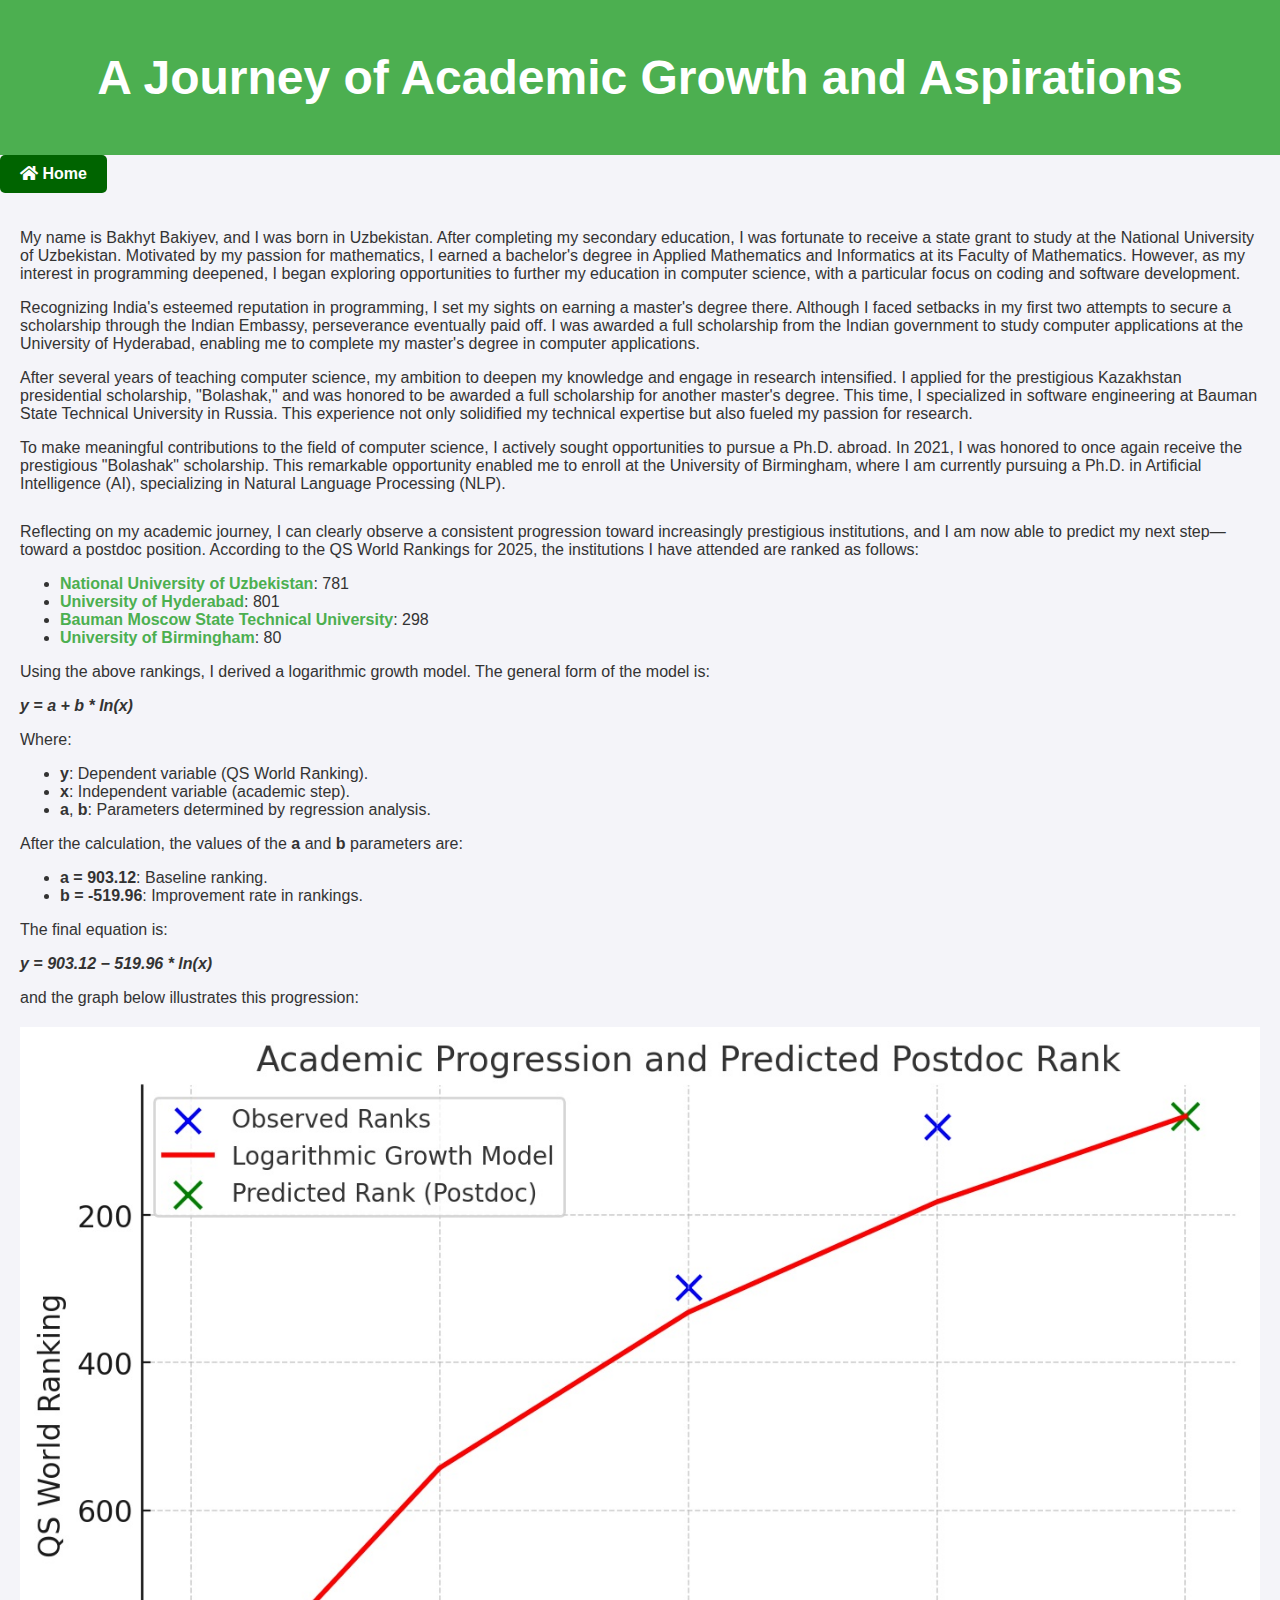
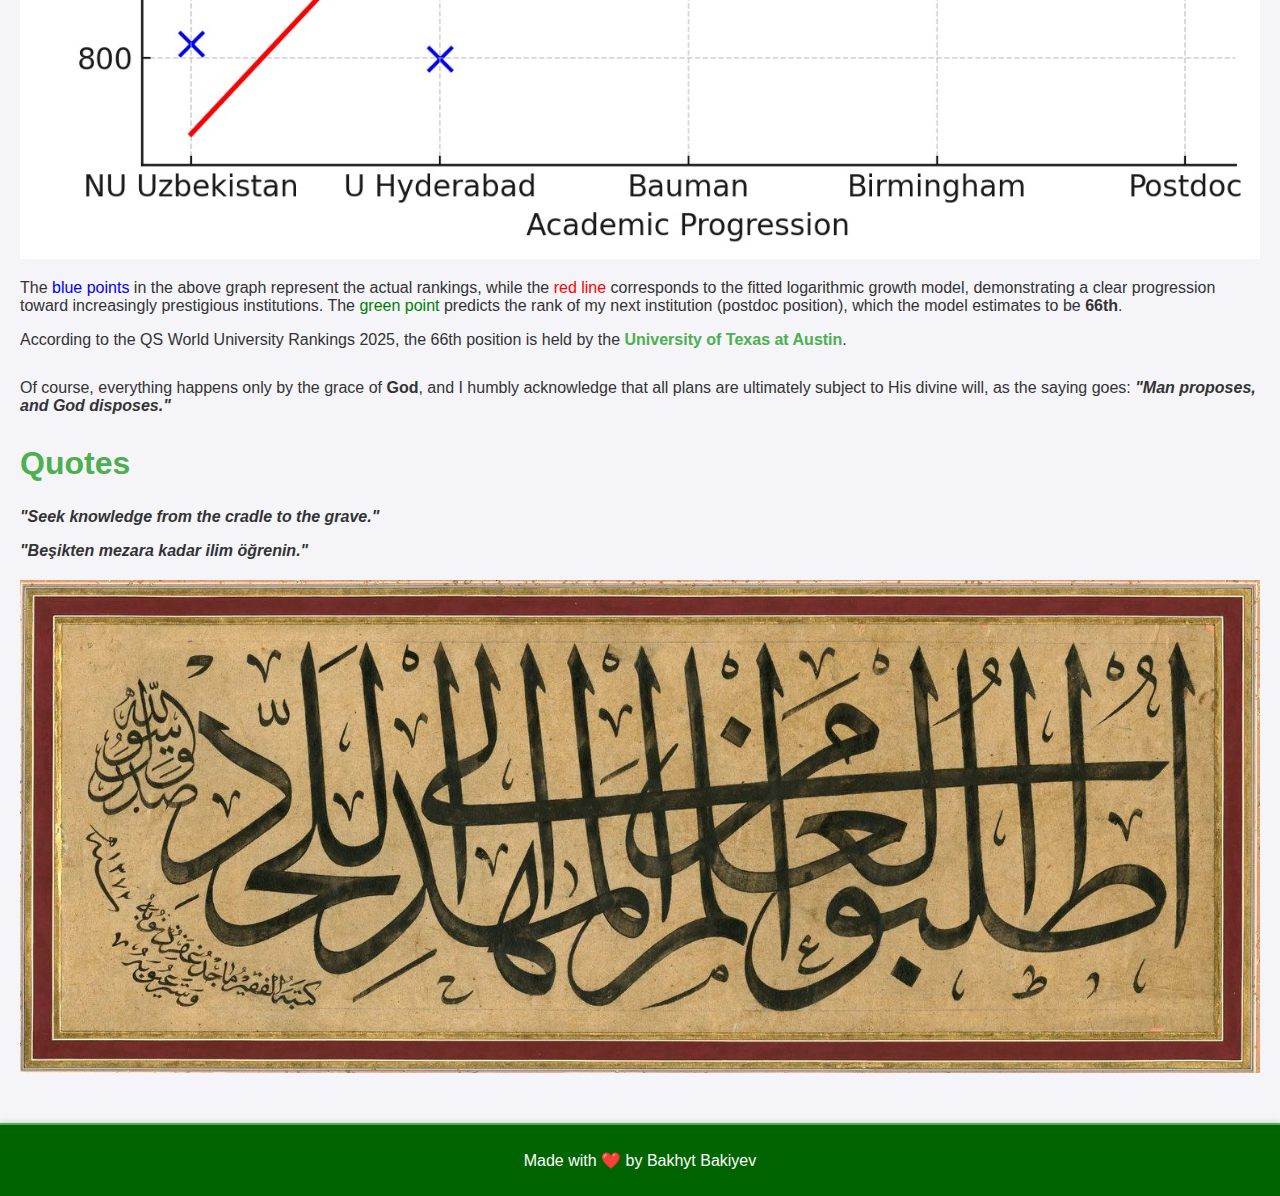
==== commit ce5bc080: "Update journey.html" ====
--- a/journey.html
+++ b/journey.html
@@ -40,7 +40,7 @@
                 <li><b>x</b>: Independent variable (academic step).</li>
                 <li><b>a</b>, <b>b</b>: Parameters determined by regression analysis.</li>
             </ul>
-            <p>After calculation <b>a</b> and <b>b</b> parameters are:</p>
+            <p>After the calculation, the values of the <b>a</b> and <b>b</b> parameters are:</p>
             <ul>
                 <li><b>a = 903.12</b>: Baseline ranking.</li>
                 <li><b>b = -519.96</b>: Improvement rate in rankings.</li>
